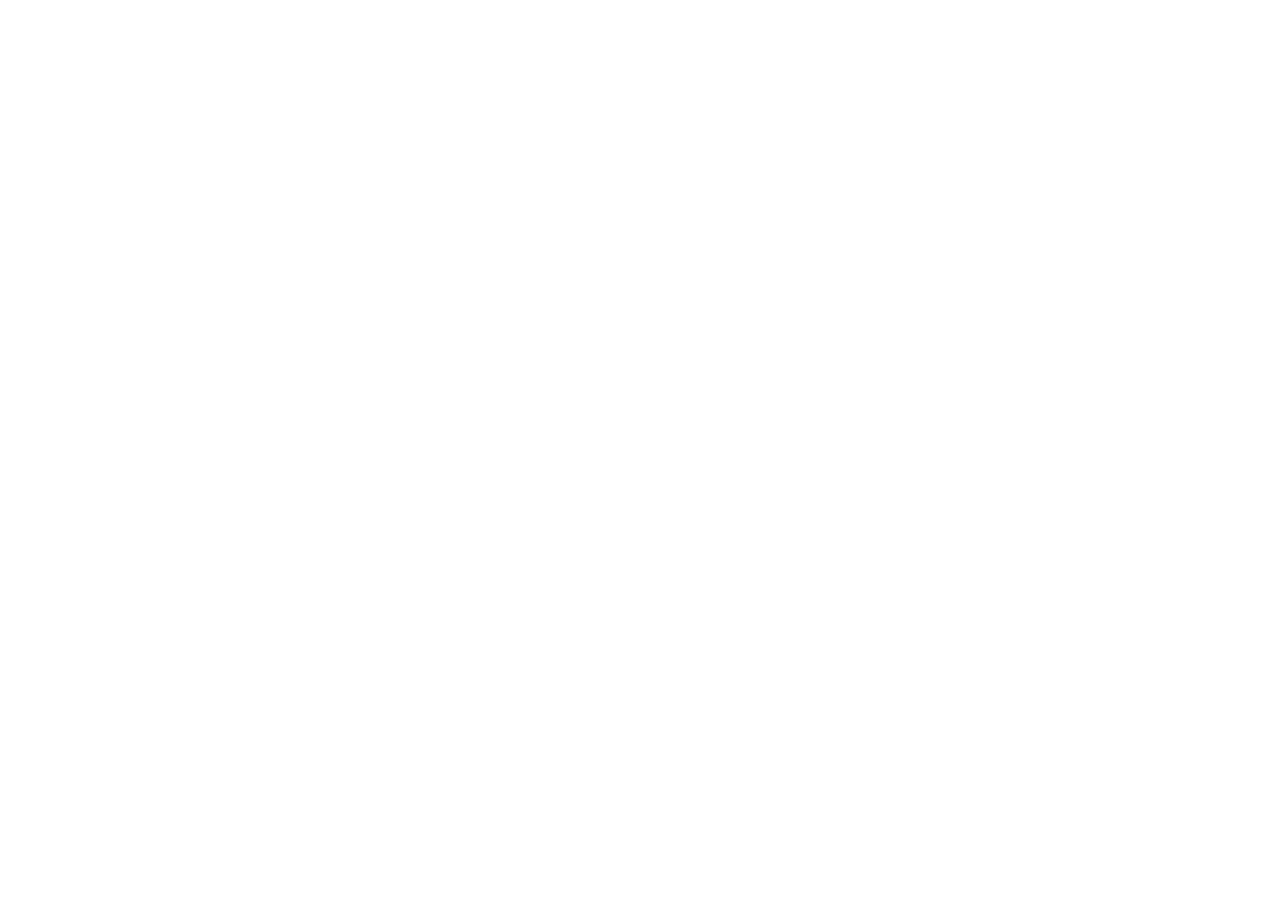
==== index.html @ 1f9688fd "Creacion de carpetas" ====
<!DOCTYPE html>
<html lang="en">
<head>
    <meta charset="UTF-8">
    <meta http-equiv="X-UA-Compatible" content="IE=edge">
    <meta name="viewport" content="width=device-width, initial-scale=1.0">
    <title>Document</title>
</head>
<body>
    
</body>
</html>
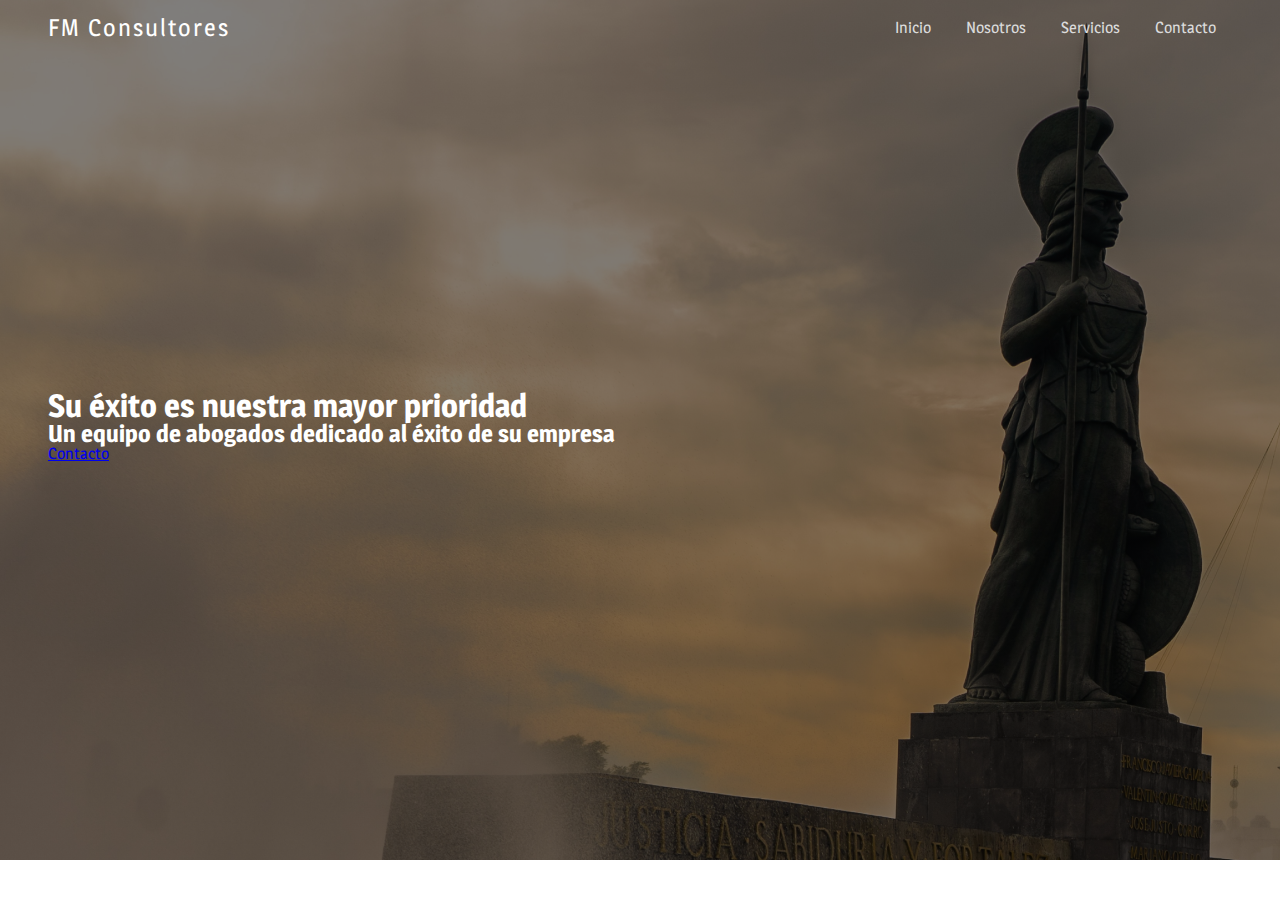
==== commit e5627529: "Working on this" ====
--- a/index.html
+++ b/index.html
@@ -1,12 +1,36 @@
 <!DOCTYPE html>
 <html lang="en">
-<head>
-    <meta charset="UTF-8">
-    <meta http-equiv="X-UA-Compatible" content="IE=edge">
-    <meta name="viewport" content="width=device-width, initial-scale=1.0">
-    <title>Document</title>
-</head>
-<body>
-    
-</body>
-</html>+	<head>
+		<meta charset="UTF-8" />
+		<meta http-equiv="X-UA-Compatible" content="IE=edge" />
+		<meta name="viewport" content="width=device-width, initial-scale=1.0" />
+		<link rel="preconnect" href="https://fonts.googleapis.com" />
+		<link rel="preconnect" href="https://fonts.gstatic.com" crossorigin />
+		<link href="https://fonts.googleapis.com/css2?family=Magra:wght@400;700&display=swap" rel="stylesheet" />
+
+		<link rel="stylesheet" href="./css/reset.css" />
+		<link rel="stylesheet" href="./css/styles.css" />
+		<title>FM Consultores</title>
+	</head>
+	<body>
+		<nav>
+			<h3>FM Consultores</h3>
+			<div class="links">
+				<a href="#" class="link">Inicio</a>
+				<a href="#" class="link">Nosotros</a>
+				<a href="#" class="link">Servicios</a>
+				<a href="#" class="link">Contacto</a>
+			</div>
+		</nav>
+
+		<main>
+			<div class="background-image"></div>
+			<div class="hero-content">
+				<h1>Su éxito es nuestra mayor prioridad</h1>
+				<h2>Un equipo de abogados dedicado al éxito de su empresa</h2>
+
+				<a href="#" class="cta-btn">Contacto</a>
+			</div>
+		</main>
+	</body>
+</html>
--- a/css/styles.css
+++ b/css/styles.css
@@ -0,0 +1,39 @@
+body {
+  font-family: "Magra", sans-serif;
+}
+
+nav {
+  background-color: transparent;
+  color: white;
+  display: flex;
+  align-items: center;
+  justify-content: space-between;
+  padding: 1rem 3rem;
+}
+nav h3 {
+  font-weight: 400;
+  font-size: 1.5rem;
+  letter-spacing: 2px;
+}
+nav a.link {
+  text-decoration: none;
+  color: #DBDBDB;
+  margin-inline: 1rem;
+}
+nav a.link:hover {
+  color: white;
+  text-decoration: underline;
+}
+
+main {
+  margin-top: -4rem;
+  display: flex;
+  flex-direction: column;
+  justify-content: center;
+  padding: 0 3rem;
+  background: linear-gradient(rgba(0, 0, 0, 0.5), rgba(0, 0, 0, 0.5)), url("../img/gdl_1.png");
+  height: calc(100vh - 2rem);
+}
+main .hero-content {
+  color: white;
+}/*# sourceMappingURL=styles.css.map */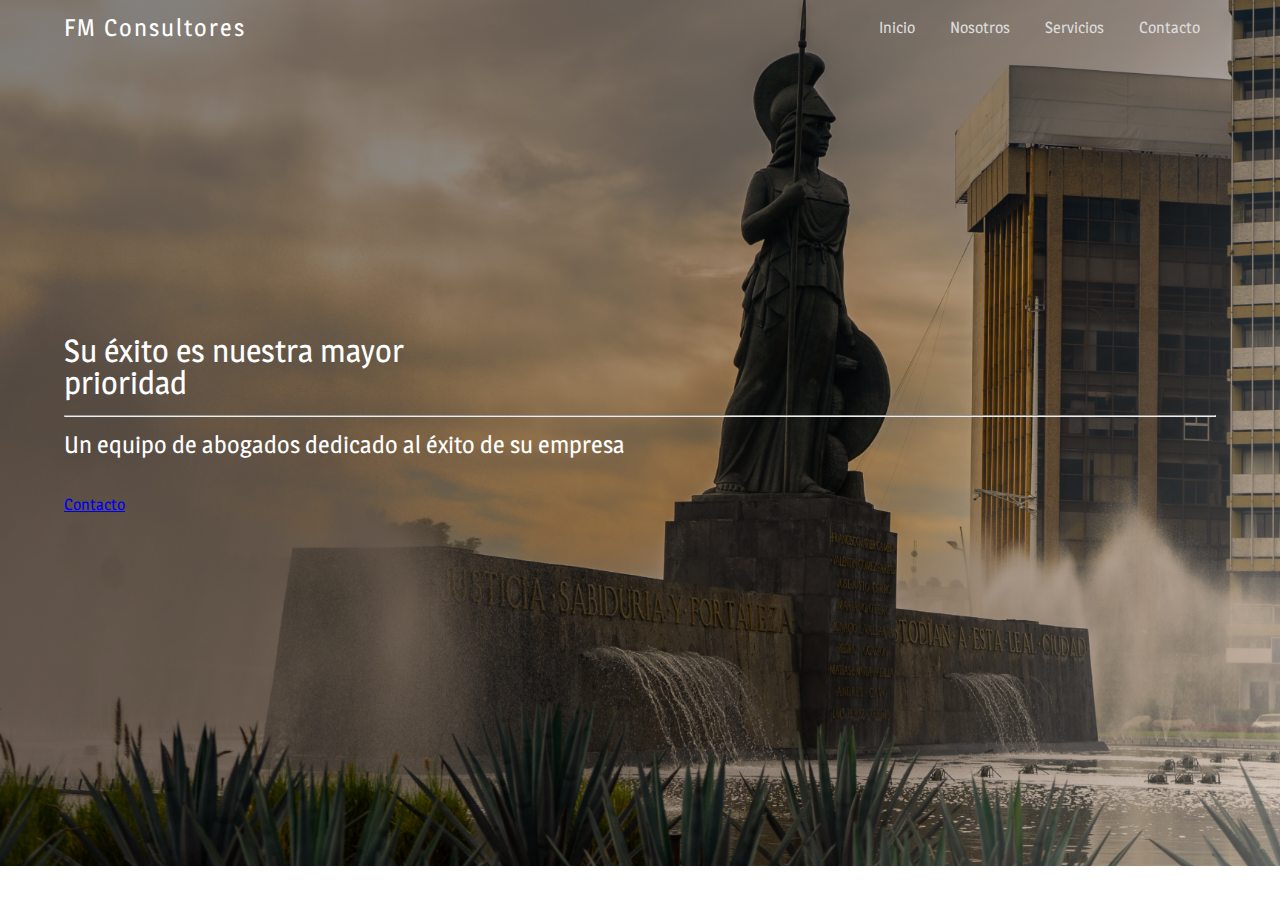
==== commit 620e9d2e: "Working on image of hero section" ====
--- a/index.html
+++ b/index.html
@@ -26,7 +26,11 @@
 		<main>
 			<div class="background-image"></div>
 			<div class="hero-content">
-				<h1>Su éxito es nuestra mayor prioridad</h1>
+				<h1>
+					Su éxito es nuestra mayor <br />
+					prioridad
+				</h1>
+				<hr />
 				<h2>Un equipo de abogados dedicado al éxito de su empresa</h2>
 
 				<a href="#" class="cta-btn">Contacto</a>
--- a/css/styles.css
+++ b/css/styles.css
@@ -8,7 +8,7 @@
   display: flex;
   align-items: center;
   justify-content: space-between;
-  padding: 1rem 3rem;
+  padding: 1rem 4rem;
 }
 nav h3 {
   font-weight: 400;
@@ -26,14 +26,25 @@
 }
 
 main {
-  margin-top: -4rem;
+  margin-top: -5.6rem;
   display: flex;
   flex-direction: column;
   justify-content: center;
-  padding: 0 3rem;
-  background: linear-gradient(rgba(0, 0, 0, 0.5), rgba(0, 0, 0, 0.5)), url("../img/gdl_1.png");
-  height: calc(100vh - 2rem);
+  padding: 0 4rem;
+  background: linear-gradient(115.26deg, rgba(0, 0, 0, 0.5) 0%, rgba(0, 0, 0, 0.45) 34.42%, rgba(0, 0, 0, 0.3) 68.83%, rgba(255, 255, 255, 0.3) 103.25%), url("../img/gdl_1.png");
+  background-position-y: -5%;
+  background-repeat: no-repeat;
+  background-size: cover;
+  height: 100vh;
 }
 main .hero-content {
   color: white;
+}
+main .hero-content h1,
+main .hero-content h2 {
+  font-weight: 400;
+  margin: 1rem 0;
+}
+main .hero-content h2 {
+  margin-bottom: 2.5rem;
 }/*# sourceMappingURL=styles.css.map */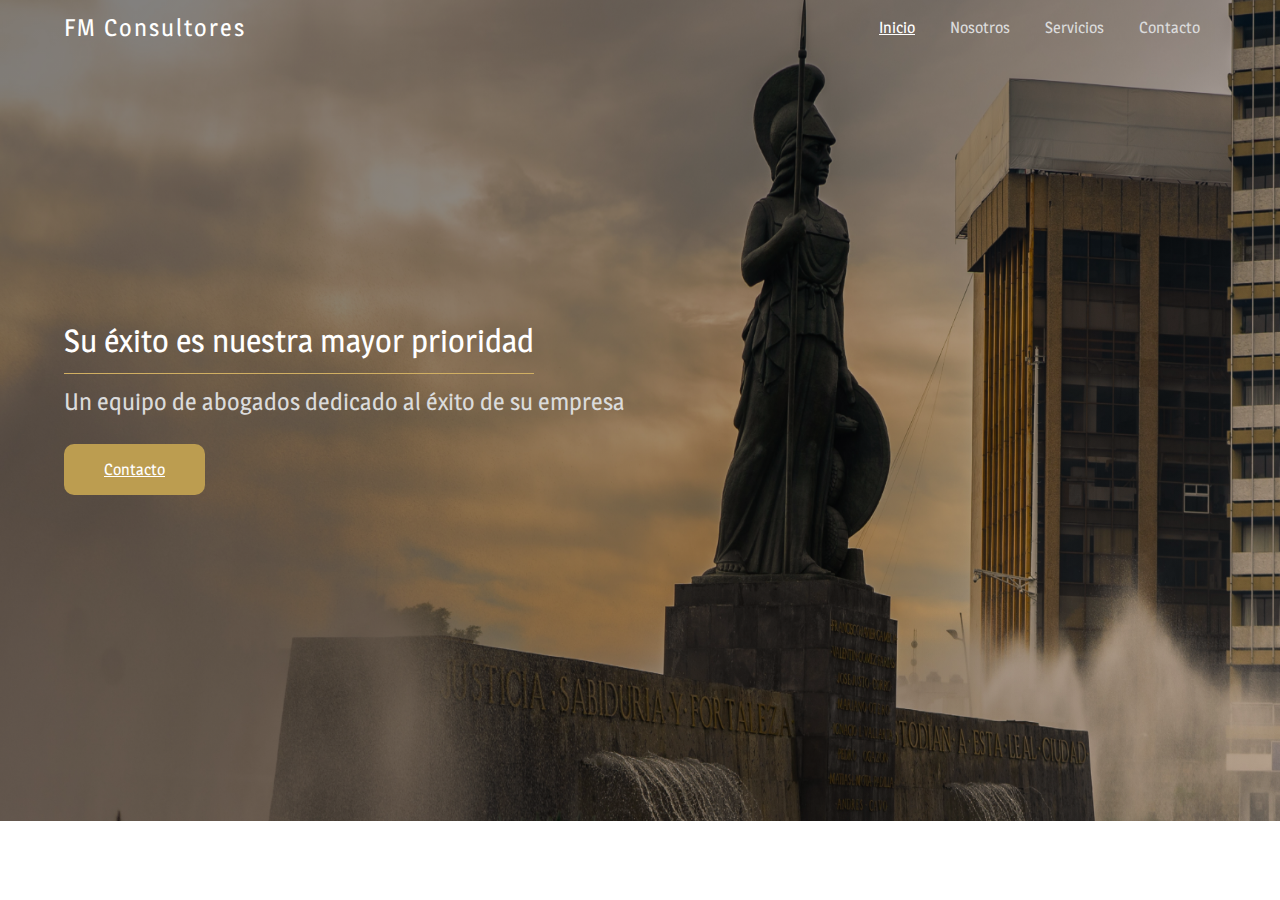
==== commit 7d3b8de9: "Hero content and navbar kinda looks good ?😮‍💨" ====
--- a/index.html
+++ b/index.html
@@ -16,7 +16,7 @@
 		<nav>
 			<h3>FM Consultores</h3>
 			<div class="links">
-				<a href="#" class="link">Inicio</a>
+				<a href="#" class="link active">Inicio</a>
 				<a href="#" class="link">Nosotros</a>
 				<a href="#" class="link">Servicios</a>
 				<a href="#" class="link">Contacto</a>
@@ -26,11 +26,7 @@
 		<main>
 			<div class="background-image"></div>
 			<div class="hero-content">
-				<h1>
-					Su éxito es nuestra mayor <br />
-					prioridad
-				</h1>
-				<hr />
+				<h1>Su éxito es nuestra mayor prioridad</h1>
 				<h2>Un equipo de abogados dedicado al éxito de su empresa</h2>
 
 				<a href="#" class="cta-btn">Contacto</a>
--- a/css/styles.css
+++ b/css/styles.css
@@ -4,7 +4,6 @@
 
 nav {
   background-color: transparent;
-  color: white;
   display: flex;
   align-items: center;
   justify-content: space-between;
@@ -14,14 +13,15 @@
   font-weight: 400;
   font-size: 1.5rem;
   letter-spacing: 2px;
+  color: white;
 }
 nav a.link {
   text-decoration: none;
   color: #DBDBDB;
   margin-inline: 1rem;
 }
-nav a.link:hover {
-  color: white;
+nav a.link:hover, nav a.link.active {
+  color: #fff;
   text-decoration: underline;
 }
 
@@ -31,11 +31,11 @@
   flex-direction: column;
   justify-content: center;
   padding: 0 4rem;
-  background: linear-gradient(115.26deg, rgba(0, 0, 0, 0.5) 0%, rgba(0, 0, 0, 0.45) 34.42%, rgba(0, 0, 0, 0.3) 68.83%, rgba(255, 255, 255, 0.3) 103.25%), url("../img/gdl_1.png");
-  background-position-y: -5%;
+  background: linear-gradient(115.26deg, rgba(0, 0, 0, 0.5) 0%, rgba(0, 0, 0, 0.45) 34.42%, rgba(0, 0, 0, 0.3) 68.83%, rgba(255, 255, 255, 0.1) 103.25%), url("../img/gdl_1.png");
   background-repeat: no-repeat;
-  background-size: cover;
-  height: 100vh;
+  background-size: 100% 125%;
+  height: 95vh;
+  background-position: top right;
 }
 main .hero-content {
   color: white;
@@ -45,6 +45,31 @@
   font-weight: 400;
   margin: 1rem 0;
 }
+main .hero-content h1 {
+  border-bottom: 1px solid #D1AF62;
+  padding-bottom: 1rem;
+  display: inline-block;
+  margin-bottom: 0rem;
+}
 main .hero-content h2 {
-  margin-bottom: 2.5rem;
+  margin-bottom: 3rem;
+  color: #DBDBDB;
+}
+main .hero-content .cta-btn {
+  color: white;
+  padding: 1rem 2.5rem;
+  background-color: #BC9D50;
+  border-radius: 10px;
+}
+
+@media only screen and (max-width: 700px) {
+  main {
+    background: linear-gradient(115.26deg, rgba(0, 0, 0, 0.6) 0%, rgba(0, 0, 0, 0.5) 34.42%, rgba(0, 0, 0, 0.4) 68.83%, rgba(255, 255, 255, 0.1) 103.25%), url("../img/gdl_1.png");
+    background-size: cover;
+    background-position: bottom right;
+  }
+  .hero-content {
+    width: 100%;
+    text-align: center;
+  }
 }/*# sourceMappingURL=styles.css.map */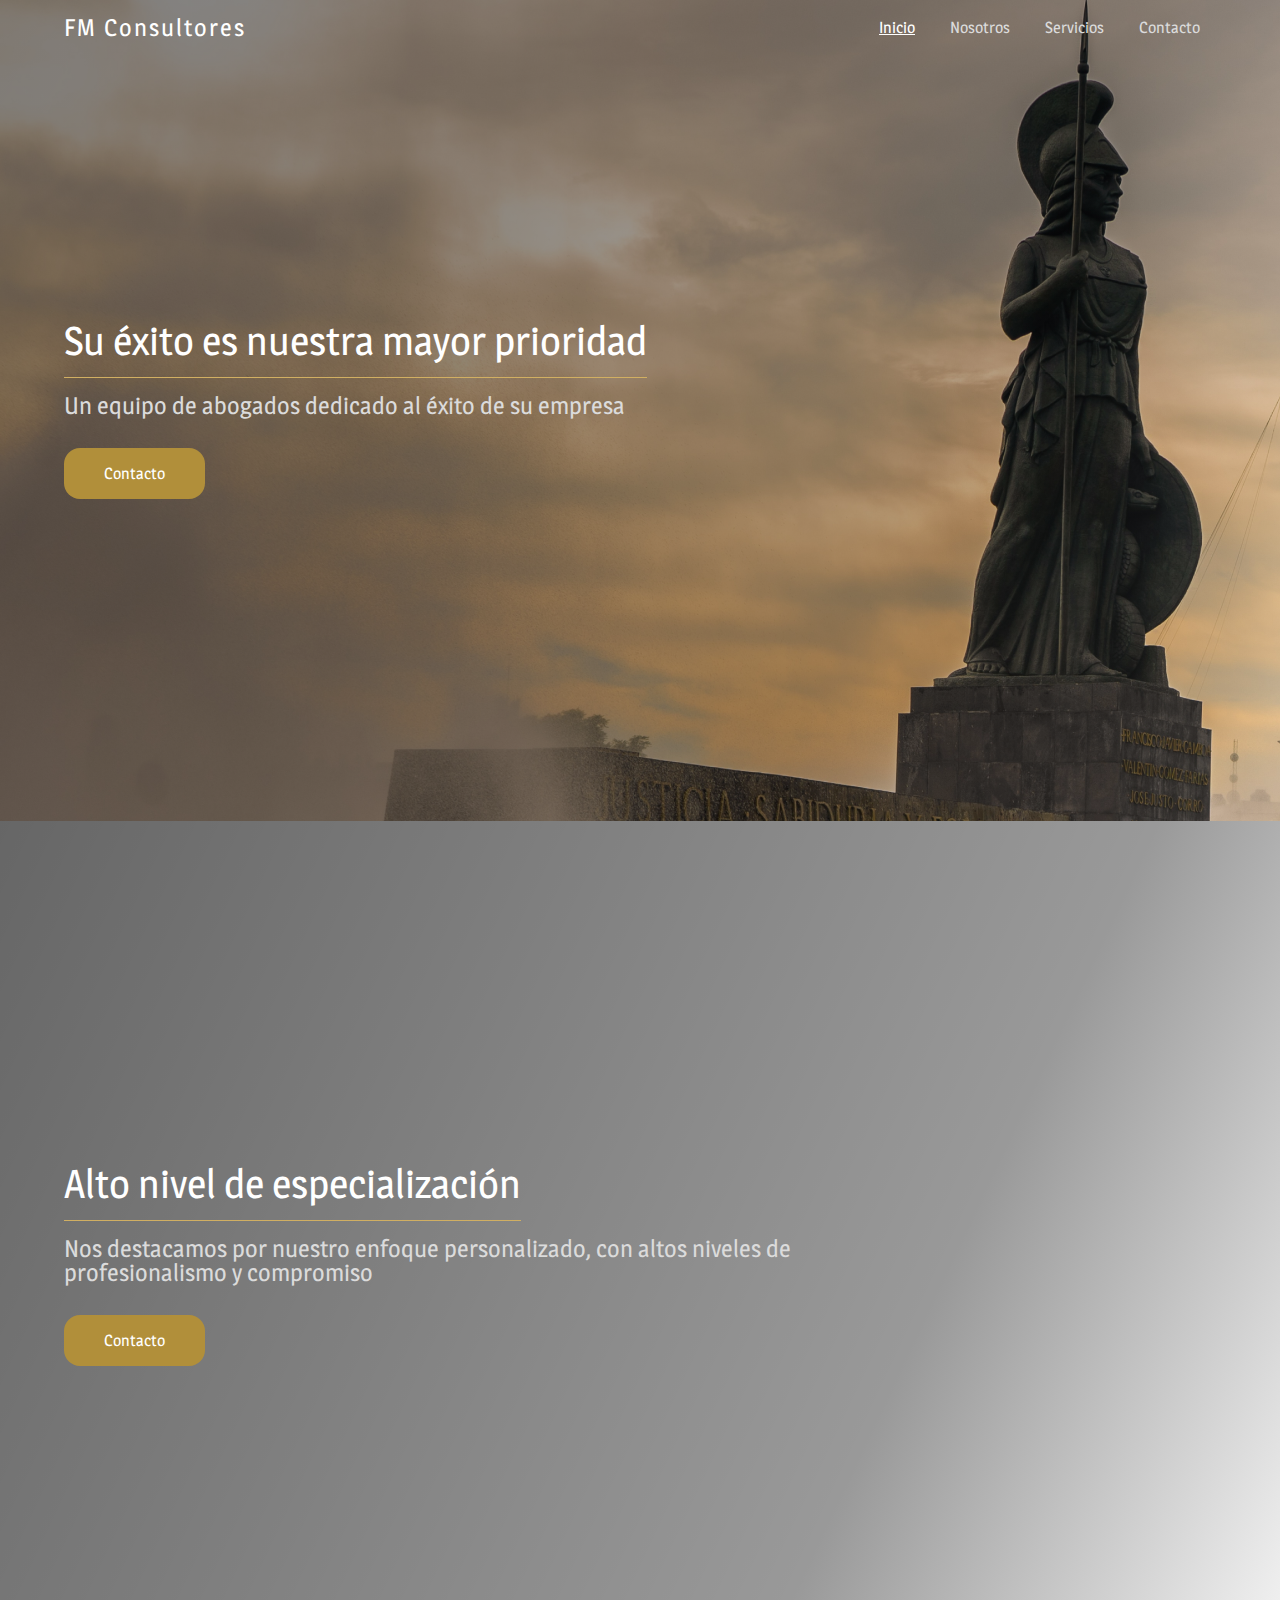
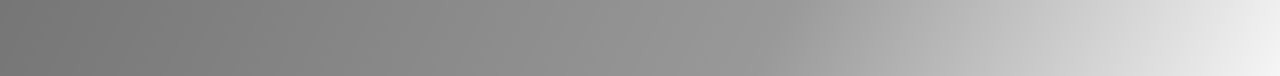
==== commit 4e590c57: "Changes to second section of home page" ====
--- a/index.html
+++ b/index.html
@@ -23,7 +23,7 @@
 			</div>
 		</nav>
 
-		<main>
+		<main class="image-container first-bg">
 			<div class="background-image"></div>
 			<div class="hero-content">
 				<h1>Su éxito es nuestra mayor prioridad</h1>
@@ -32,5 +32,15 @@
 				<a href="#" class="cta-btn">Contacto</a>
 			</div>
 		</main>
+
+		<section class="image-container second-bg">
+			<div class="background-image"></div>
+			<div class="hero-content">
+				<h1>Alto nivel de especialización</h1>
+				<h2>Nos destacamos por nuestro enfoque personalizado, con altos niveles de profesionalismo y compromiso</h2>
+
+				<a href="#" class="cta-btn">Contacto</a>
+			</div>
+		</section>
 	</body>
 </html>
--- a/css/styles.css
+++ b/css/styles.css
@@ -25,8 +25,8 @@
   text-decoration: underline;
 }
 
-main {
-  margin-top: -5.6rem;
+.image-container {
+  height: 95vh;
   display: flex;
   flex-direction: column;
   justify-content: center;
@@ -34,41 +34,63 @@
   background: linear-gradient(115.26deg, rgba(0, 0, 0, 0.5) 0%, rgba(0, 0, 0, 0.45) 34.42%, rgba(0, 0, 0, 0.3) 68.83%, rgba(255, 255, 255, 0.1) 103.25%), url("../img/gdl_1.png");
   background-repeat: no-repeat;
   background-size: 100% 125%;
-  height: 95vh;
   background-position: top right;
 }
-main .hero-content {
+.image-container .hero-content {
   color: white;
 }
-main .hero-content h1,
-main .hero-content h2 {
+.image-container .hero-content h1,
+.image-container .hero-content h2 {
   font-weight: 400;
   margin: 1rem 0;
 }
-main .hero-content h1 {
+.image-container .hero-content h1 {
   border-bottom: 1px solid #D1AF62;
   padding-bottom: 1rem;
   display: inline-block;
   margin-bottom: 0rem;
+  font-size: 2.5rem;
 }
-main .hero-content h2 {
+.image-container .hero-content h2 {
   margin-bottom: 3rem;
   color: #DBDBDB;
+  font-size: 1.5rem;
 }
-main .hero-content .cta-btn {
+.image-container .hero-content .cta-btn {
   color: white;
   padding: 1rem 2.5rem;
-  background-color: #BC9D50;
-  border-radius: 10px;
+  background-color: #b18f3a;
+  border-radius: 1rem;
+  text-decoration: none;
 }
 
-@media only screen and (max-width: 700px) {
-  main {
+main.first-bg {
+  background: linear-gradient(115.26deg, rgba(0, 0, 0, 0.5) 0%, rgba(0, 0, 0, 0.45) 34.42%, rgba(0, 0, 0, 0.3) 68.83%, rgba(255, 255, 255, 0.1) 103.25%), url("../img/gdl_1.png");
+  margin-top: -5.6rem;
+}
+
+.second-bg {
+  background: linear-gradient(115.26deg, rgba(0, 0, 0, 0.6) 0%, rgba(0, 0, 0, 0.5) 34.42%, rgba(0, 0, 0, 0.4) 68.83%, rgba(255, 255, 255, 0.1) 103.25%), url("https://images.unsplash.com/photo-1503423571797-2d2bb372094a?ixlib=rb-4.0.3&ixid=M3wxMjA3fDB8MHxwaG90by1wYWdlfHx8fGVufDB8fHx8fA%3D%3D&auto=format&fit=crop&w=1548&q=80");
+  background-position: top center;
+  background-size: cover;
+}
+.second-bg .hero-content {
+  width: 70%;
+}
+
+@media only screen and (max-width: 760px) {
+  .image-container.first-bg {
     background: linear-gradient(115.26deg, rgba(0, 0, 0, 0.6) 0%, rgba(0, 0, 0, 0.5) 34.42%, rgba(0, 0, 0, 0.4) 68.83%, rgba(255, 255, 255, 0.1) 103.25%), url("../img/gdl_1.png");
     background-size: cover;
-    background-position: bottom right;
+    background-position: top right;
   }
-  .hero-content {
+  .second-bg {
+    background: rgb(0, 0, 0);
+    background: linear-gradient(180deg, rgba(0, 0, 0, 0) 0%, rgba(0, 0, 0, 0.5) 46%, rgba(0, 0, 0, 0.4471989479) 100%), url("https://images.unsplash.com/photo-1503423571797-2d2bb372094a?ixlib=rb-4.0.3&ixid=M3wxMjA3fDB8MHxwaG90by1wYWdlfHx8fGVufDB8fHx8fA%3D%3D&auto=format&fit=crop&w=1548&q=80");
+    background-position: center center;
+  }
+  .first-bg .hero-content,
+  .second-bg .hero-content {
     width: 100%;
     text-align: center;
   }
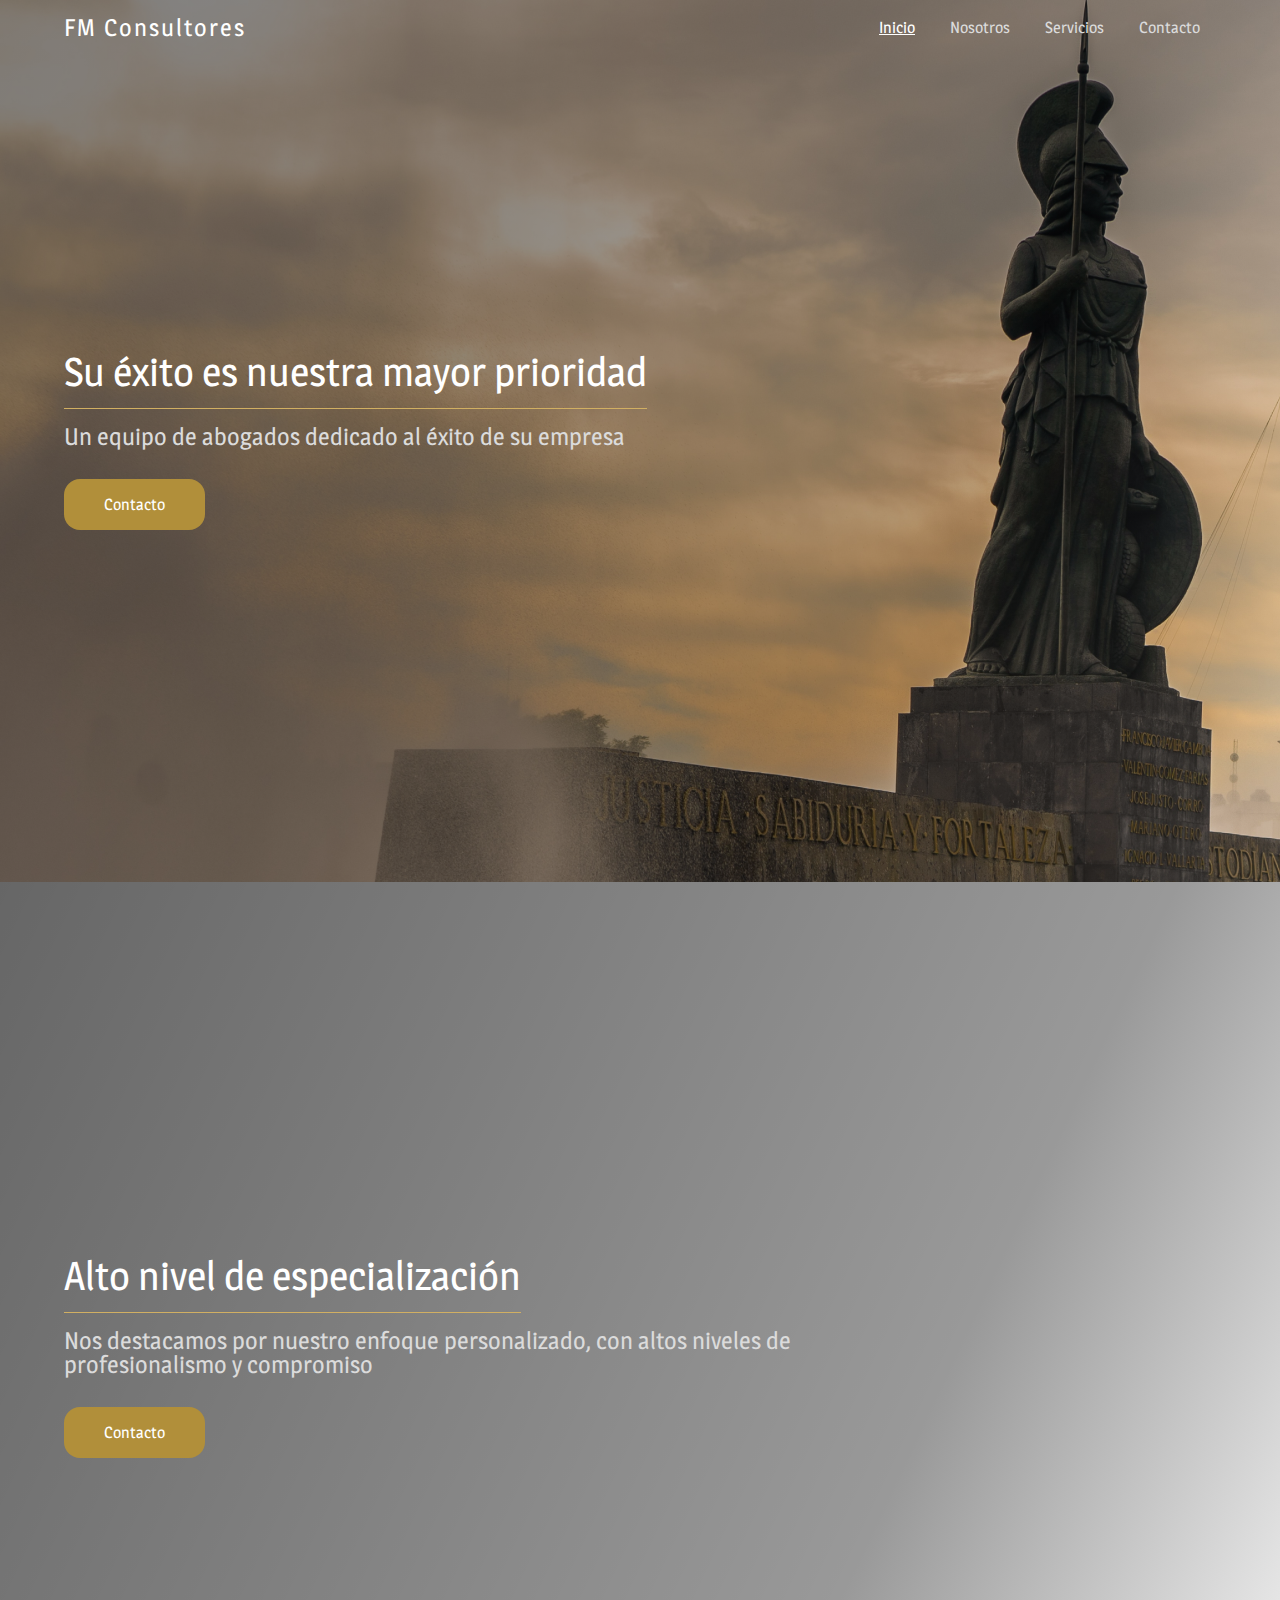
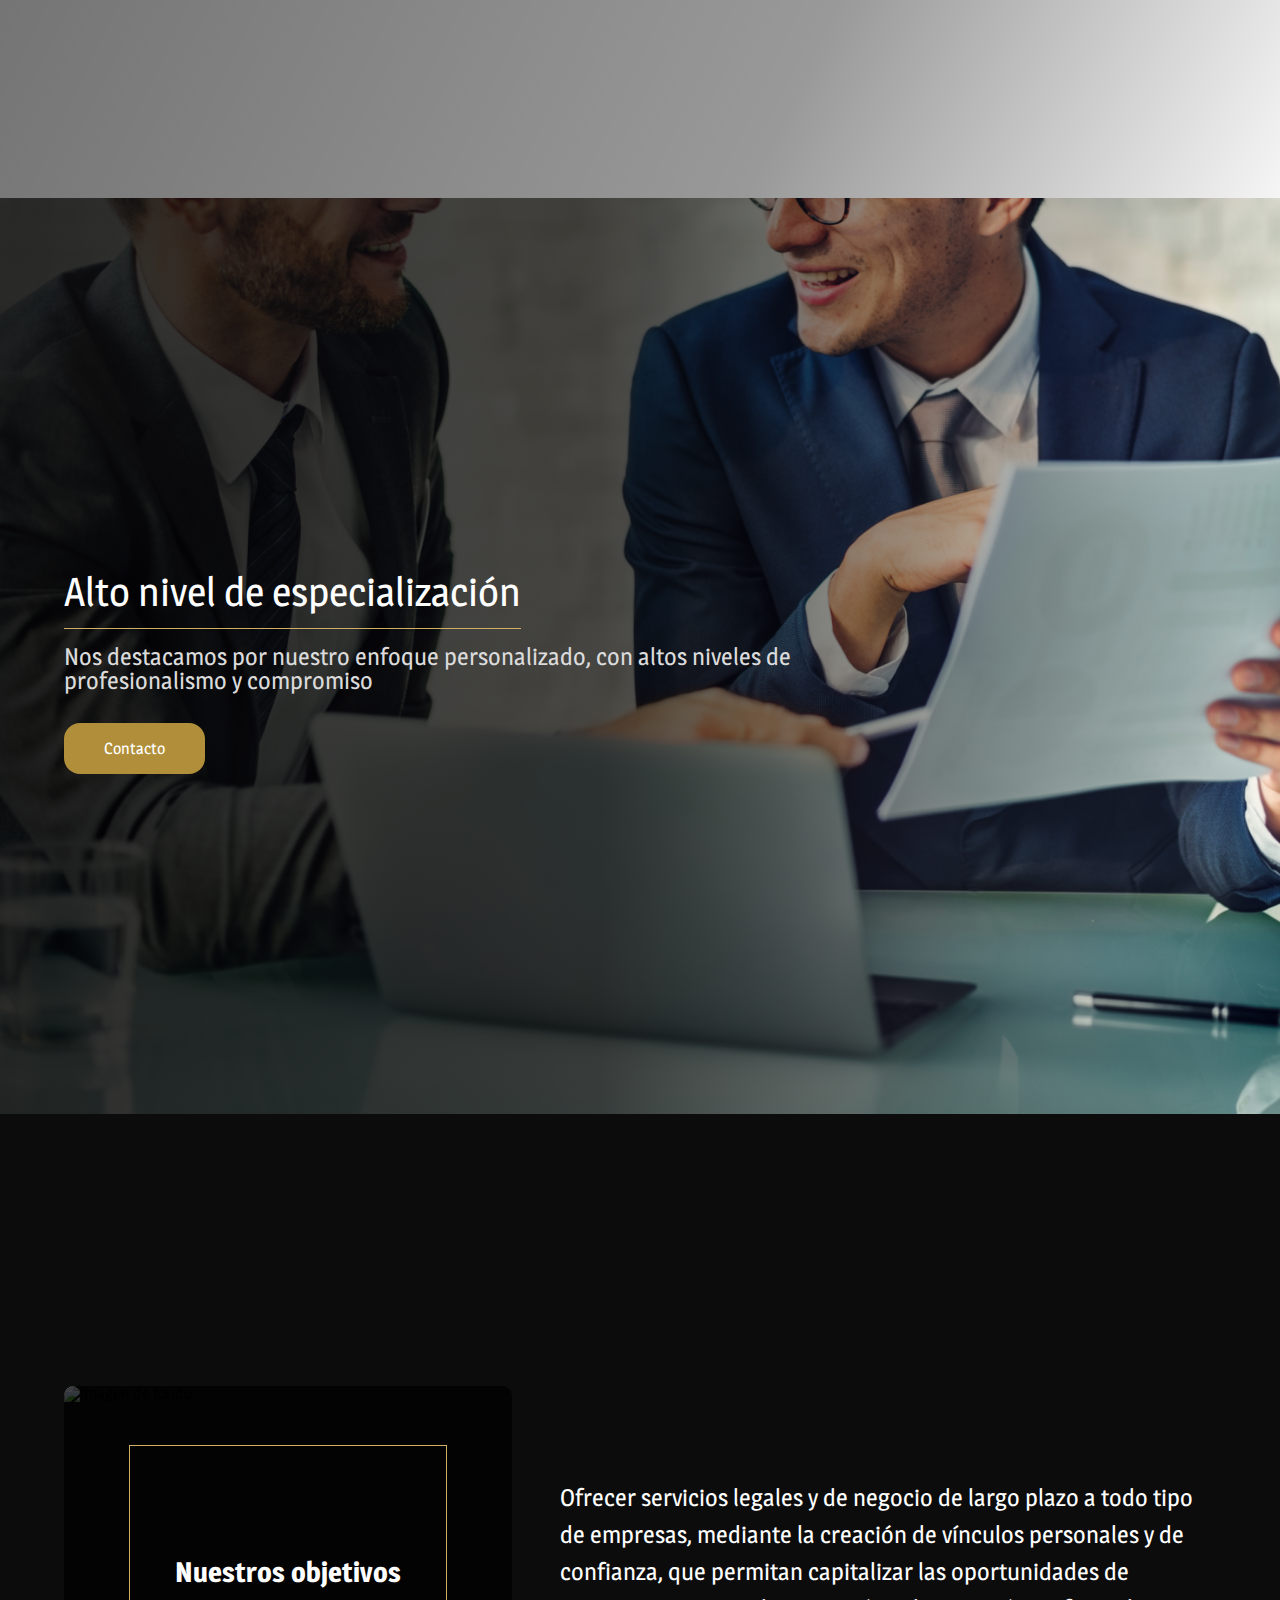
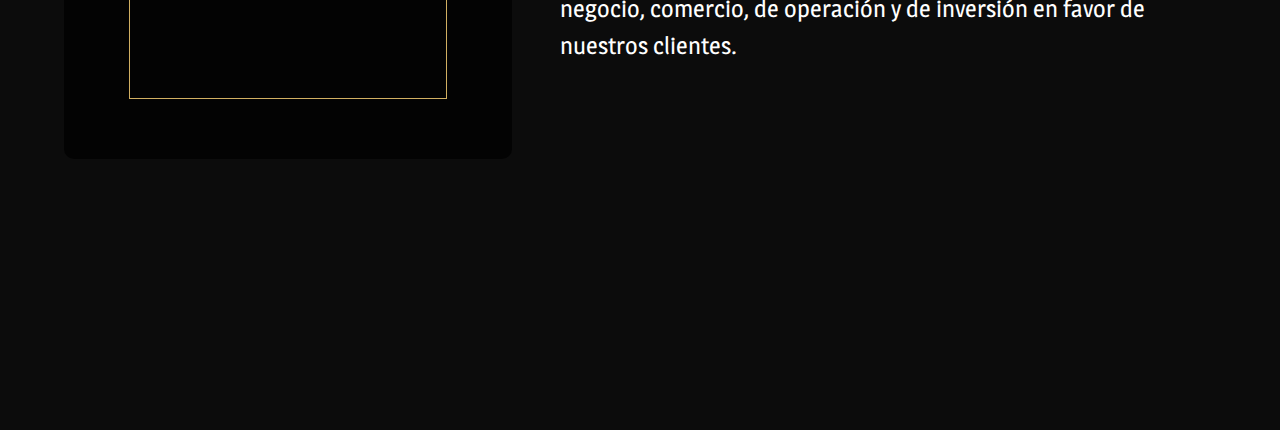
==== commit 146f3873: "Still working on home page. Gotta fix the bg images and responsiveness" ====
--- a/index.html
+++ b/index.html
@@ -26,8 +26,8 @@
 		<main class="image-container first-bg">
 			<div class="background-image"></div>
 			<div class="hero-content">
-				<h1>Su éxito es nuestra mayor prioridad</h1>
-				<h2>Un equipo de abogados dedicado al éxito de su empresa</h2>
+				<h1 class="section-title">Su éxito es nuestra mayor prioridad</h1>
+				<h3 class="section-subtitle">Un equipo de abogados dedicado al éxito de su empresa</h3>
 
 				<a href="#" class="cta-btn">Contacto</a>
 			</div>
@@ -36,11 +36,33 @@
 		<section class="image-container second-bg">
 			<div class="background-image"></div>
 			<div class="hero-content">
-				<h1>Alto nivel de especialización</h1>
-				<h2>Nos destacamos por nuestro enfoque personalizado, con altos niveles de profesionalismo y compromiso</h2>
+				<h2 class="section-title">Alto nivel de especialización</h2>
+				<h3 class="section-subtitle">Nos destacamos por nuestro enfoque personalizado, con altos niveles de profesionalismo y compromiso</h3>
 
 				<a href="#" class="cta-btn">Contacto</a>
 			</div>
 		</section>
+
+		<section class="image-container third-bg">
+			<div class="background-image"></div>
+			<div class="hero-content">
+				<h2 class="section-title">Alto nivel de especialización</h2>
+				<h3 class="section-subtitle">Nos destacamos por nuestro enfoque personalizado, con altos niveles de profesionalismo y compromiso</h3>
+
+				<a href="#" class="cta-btn">Contacto</a>
+			</div>
+		</section>
+
+		<section class="image-container fourth-bg">
+			<div class="image-section">
+				<div class="black-overlay">
+					<h3>Nuestros objetivos</h3>
+				</div>
+				<img src="https://images.unsplash.com/photo-1568667256531-7d5ac92eaa7a?ixlib=rb-4.0.3&ixid=M3wxMjA3fDB8MHxwaG90by1wYWdlfHx8fGVufDB8fHx8fA%3D%3D&auto=format&fit=crop&w=715&q=80" alt="Imagen de fondo" />
+			</div>
+			<div class="hero-content">
+				<p>Ofrecer servicios legales y de negocio de largo plazo a todo tipo de empresas, mediante la creación de vínculos personales y de confianza, que permitan capitalizar las oportunidades de negocio, comercio, de operación y de inversión en favor de nuestros clientes.</p>
+			</div>
+		</section>
 	</body>
 </html>
--- a/css/styles.css
+++ b/css/styles.css
@@ -26,7 +26,7 @@
 }
 
 .image-container {
-  height: 95vh;
+  height: calc(100vh + 1rem);
   display: flex;
   flex-direction: column;
   justify-content: center;
@@ -40,18 +40,19 @@
   color: white;
 }
 .image-container .hero-content h1,
-.image-container .hero-content h2 {
+.image-container .hero-content h2,
+.image-container .hero-content h3 {
   font-weight: 400;
   margin: 1rem 0;
 }
-.image-container .hero-content h1 {
+.image-container .hero-content .section-title {
   border-bottom: 1px solid #D1AF62;
   padding-bottom: 1rem;
   display: inline-block;
   margin-bottom: 0rem;
   font-size: 2.5rem;
 }
-.image-container .hero-content h2 {
+.image-container .hero-content .section-subtitle {
   margin-bottom: 3rem;
   color: #DBDBDB;
   font-size: 1.5rem;
@@ -78,6 +79,57 @@
   width: 70%;
 }
 
+.third-bg {
+  background: linear-gradient(90deg, #000000 0%, rgba(0, 0, 0, 0.83) 0.01%, rgba(0, 0, 0, 0.71) 46.88%, rgba(0, 0, 0, 0) 100%), url("../img/third_bg.png");
+  background-position: top center;
+  background-size: cover;
+}
+.third-bg .hero-content {
+  width: 70%;
+}
+
+.fourth-bg {
+  background: #0C0C0C;
+  flex-direction: row;
+  align-items: center;
+  gap: 3rem;
+}
+.fourth-bg .hero-content p {
+  font-size: 1.5rem;
+  line-height: 2.3rem;
+}
+.fourth-bg .image-section {
+  display: flex;
+  justify-content: left;
+  align-items: center;
+  position: relative;
+}
+.fourth-bg .image-section .black-overlay {
+  position: absolute;
+  top: 0;
+  left: 0;
+  width: 28rem;
+  height: 100%;
+  border-radius: 10px;
+  z-index: 10;
+  background-color: rgba(0, 0, 0, 0.75);
+  color: white;
+  display: flex;
+  justify-content: center;
+  align-items: center;
+  font-weight: inherit;
+  font-size: 1.5rem;
+}
+.fourth-bg .image-section .black-overlay h3 {
+  padding: 25% 10%;
+  border: 1px solid #D1AF62;
+}
+.fourth-bg .image-section img {
+  border-radius: 10px;
+  width: 28rem;
+  aspect-ratio: 1.5/1.25;
+}
+
 @media only screen and (max-width: 760px) {
   .image-container.first-bg {
     background: linear-gradient(115.26deg, rgba(0, 0, 0, 0.6) 0%, rgba(0, 0, 0, 0.5) 34.42%, rgba(0, 0, 0, 0.4) 68.83%, rgba(255, 255, 255, 0.1) 103.25%), url("../img/gdl_1.png");
@@ -89,8 +141,23 @@
     background: linear-gradient(180deg, rgba(0, 0, 0, 0) 0%, rgba(0, 0, 0, 0.5) 46%, rgba(0, 0, 0, 0.4471989479) 100%), url("https://images.unsplash.com/photo-1503423571797-2d2bb372094a?ixlib=rb-4.0.3&ixid=M3wxMjA3fDB8MHxwaG90by1wYWdlfHx8fGVufDB8fHx8fA%3D%3D&auto=format&fit=crop&w=1548&q=80");
     background-position: center center;
   }
+  .third-bg {
+    background: rgb(0, 0, 0);
+    background: linear-gradient(180deg, rgba(0, 0, 0, 0) 0%, rgba(0, 0, 0, 0.5) 46%, rgba(0, 0, 0, 0.4471989479) 100%), url("../img/third_bg.png");
+    background-position: center center;
+  }
+  .fourth-bg {
+    flex-direction: column;
+  }
+  .fourth-bg .image-section img {
+    width: 100%;
+  }
+  .fourth-bg .image-section .black-overlay {
+    width: 100%;
+  }
   .first-bg .hero-content,
-  .second-bg .hero-content {
+  .second-bg .hero-content,
+  .third-bg .hero-content {
     width: 100%;
     text-align: center;
   }
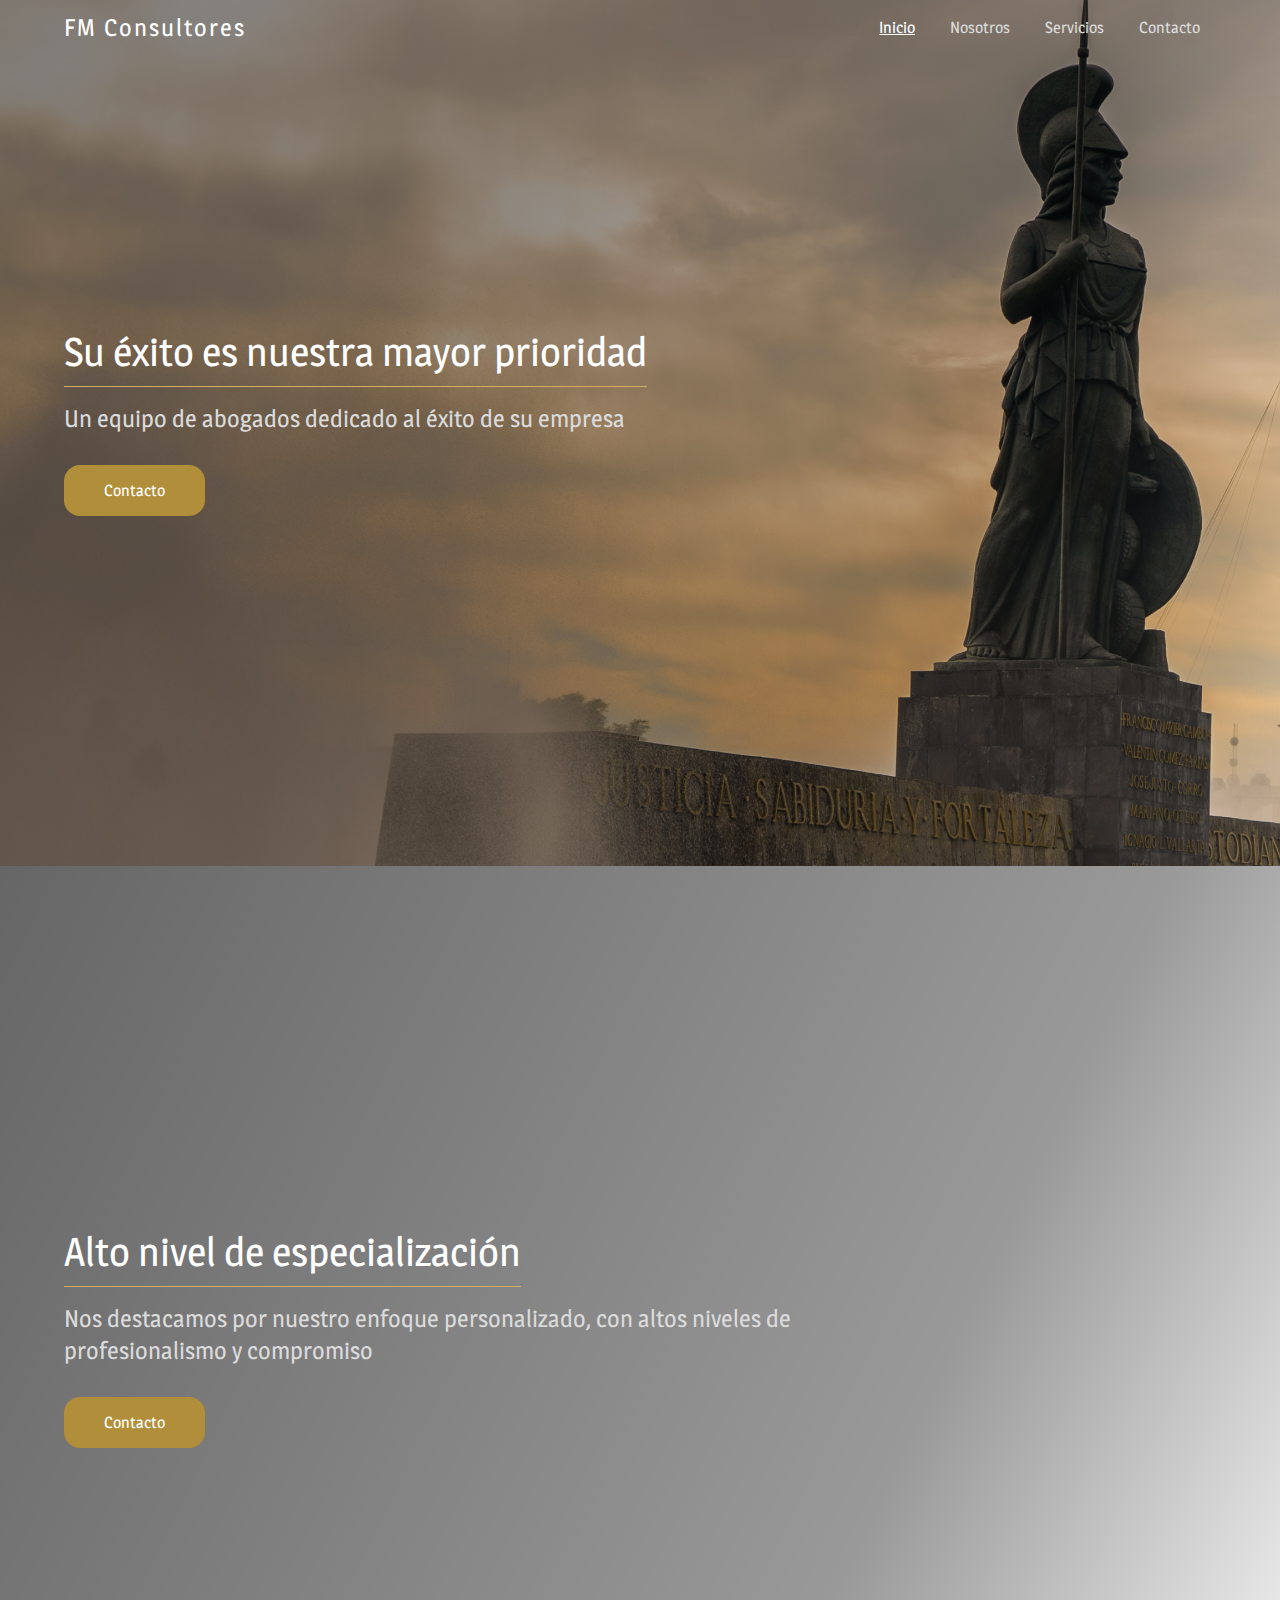
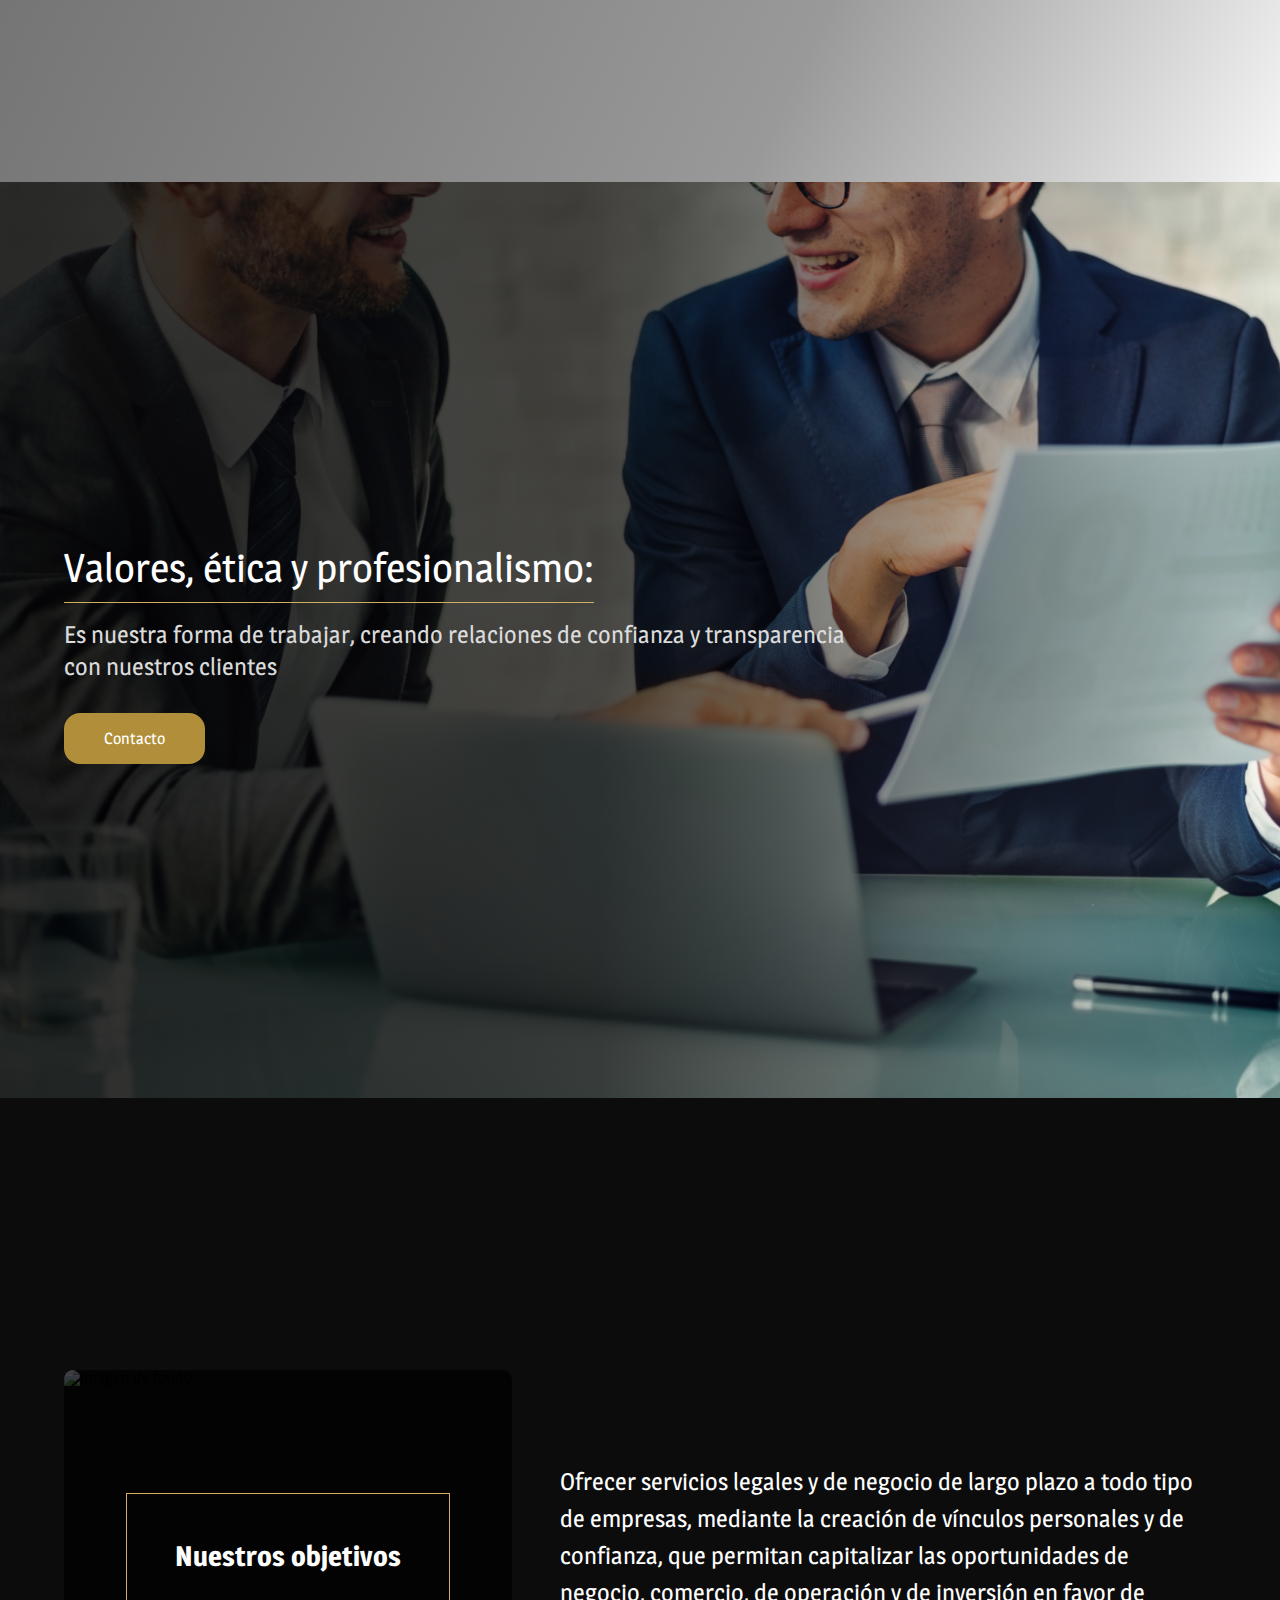
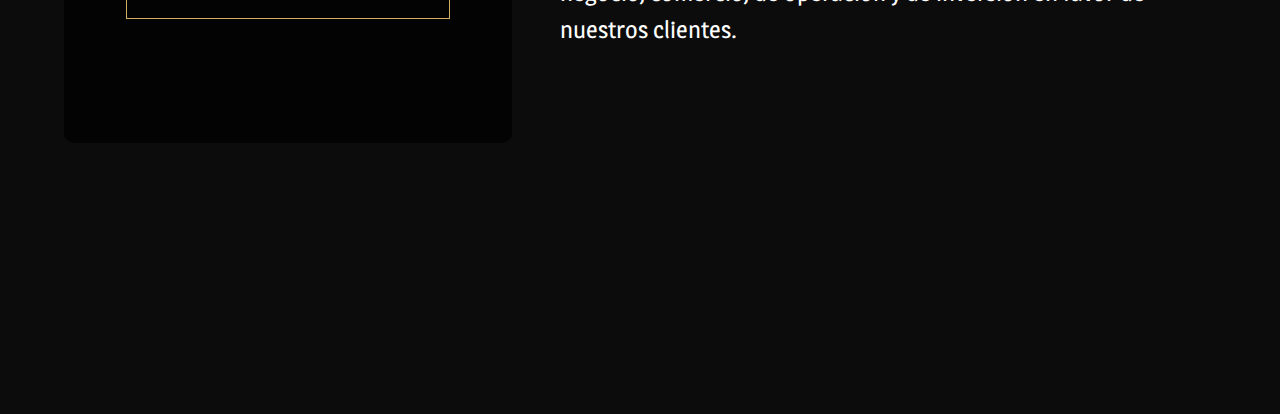
==== commit 149867f9: "Fixed almost all responsiveness I hope (except navbar :D)" ====
--- a/index.html
+++ b/index.html
@@ -46,8 +46,8 @@
 		<section class="image-container third-bg">
 			<div class="background-image"></div>
 			<div class="hero-content">
-				<h2 class="section-title">Alto nivel de especialización</h2>
-				<h3 class="section-subtitle">Nos destacamos por nuestro enfoque personalizado, con altos niveles de profesionalismo y compromiso</h3>
+				<h2 class="section-title">Valores, ética y profesionalismo:</h2>
+				<h3 class="section-subtitle">Es nuestra forma de trabajar, creando relaciones de confianza y transparencia con nuestros clientes</h3>
 
 				<a href="#" class="cta-btn">Contacto</a>
 			</div>
--- a/css/styles.css
+++ b/css/styles.css
@@ -44,6 +44,7 @@
 .image-container .hero-content h3 {
   font-weight: 400;
   margin: 1rem 0;
+  line-height: 2rem;
 }
 .image-container .hero-content .section-title {
   border-bottom: 1px solid #D1AF62;
@@ -51,6 +52,7 @@
   display: inline-block;
   margin-bottom: 0rem;
   font-size: 2.5rem;
+  line-height: 2.25rem;
 }
 .image-container .hero-content .section-subtitle {
   margin-bottom: 3rem;
@@ -67,7 +69,7 @@
 
 main.first-bg {
   background: linear-gradient(115.26deg, rgba(0, 0, 0, 0.5) 0%, rgba(0, 0, 0, 0.45) 34.42%, rgba(0, 0, 0, 0.3) 68.83%, rgba(255, 255, 255, 0.1) 103.25%), url("../img/gdl_1.png");
-  margin-top: -5.6rem;
+  margin-top: -6.6rem;
 }
 
 .second-bg {
@@ -121,7 +123,7 @@
   font-size: 1.5rem;
 }
 .fourth-bg .image-section .black-overlay h3 {
-  padding: 25% 10%;
+  padding: 3rem;
   border: 1px solid #D1AF62;
 }
 .fourth-bg .image-section img {
@@ -131,6 +133,9 @@
 }
 
 @media only screen and (max-width: 760px) {
+  .image-container {
+    height: 75vh;
+  }
   .image-container.first-bg {
     background: linear-gradient(115.26deg, rgba(0, 0, 0, 0.6) 0%, rgba(0, 0, 0, 0.5) 34.42%, rgba(0, 0, 0, 0.4) 68.83%, rgba(255, 255, 255, 0.1) 103.25%), url("../img/gdl_1.png");
     background-size: cover;
@@ -144,16 +149,29 @@
   .third-bg {
     background: rgb(0, 0, 0);
     background: linear-gradient(180deg, rgba(0, 0, 0, 0) 0%, rgba(0, 0, 0, 0.5) 46%, rgba(0, 0, 0, 0.4471989479) 100%), url("../img/third_bg.png");
-    background-position: center center;
+    background-position: top center;
+  }
+  .image-container.fourth-bg {
+    padding-top: 5rem;
+    padding-bottom: 5rem;
   }
   .fourth-bg {
-    flex-direction: column;
+    padding-top: 3rem;
+    padding-bottom: 3rem;
+  }
+  .fourth-bg .hero-content p {
+    font-size: 1rem;
+    line-height: 1.8rem;
   }
   .fourth-bg .image-section img {
     width: 100%;
   }
   .fourth-bg .image-section .black-overlay {
     width: 100%;
+    text-align: center;
+  }
+  .fourth-bg .image-section .black-overlay h3 {
+    padding: 2rem 0.5rem;
   }
   .first-bg .hero-content,
   .second-bg .hero-content,
@@ -161,4 +179,12 @@
     width: 100%;
     text-align: center;
   }
+}
+@media only screen and (max-width: 907px) {
+  .fourth-bg {
+    background: #0C0C0C;
+    flex-direction: column;
+    align-items: center;
+    flex-wrap: nowrap;
+  }
 }/*# sourceMappingURL=styles.css.map */